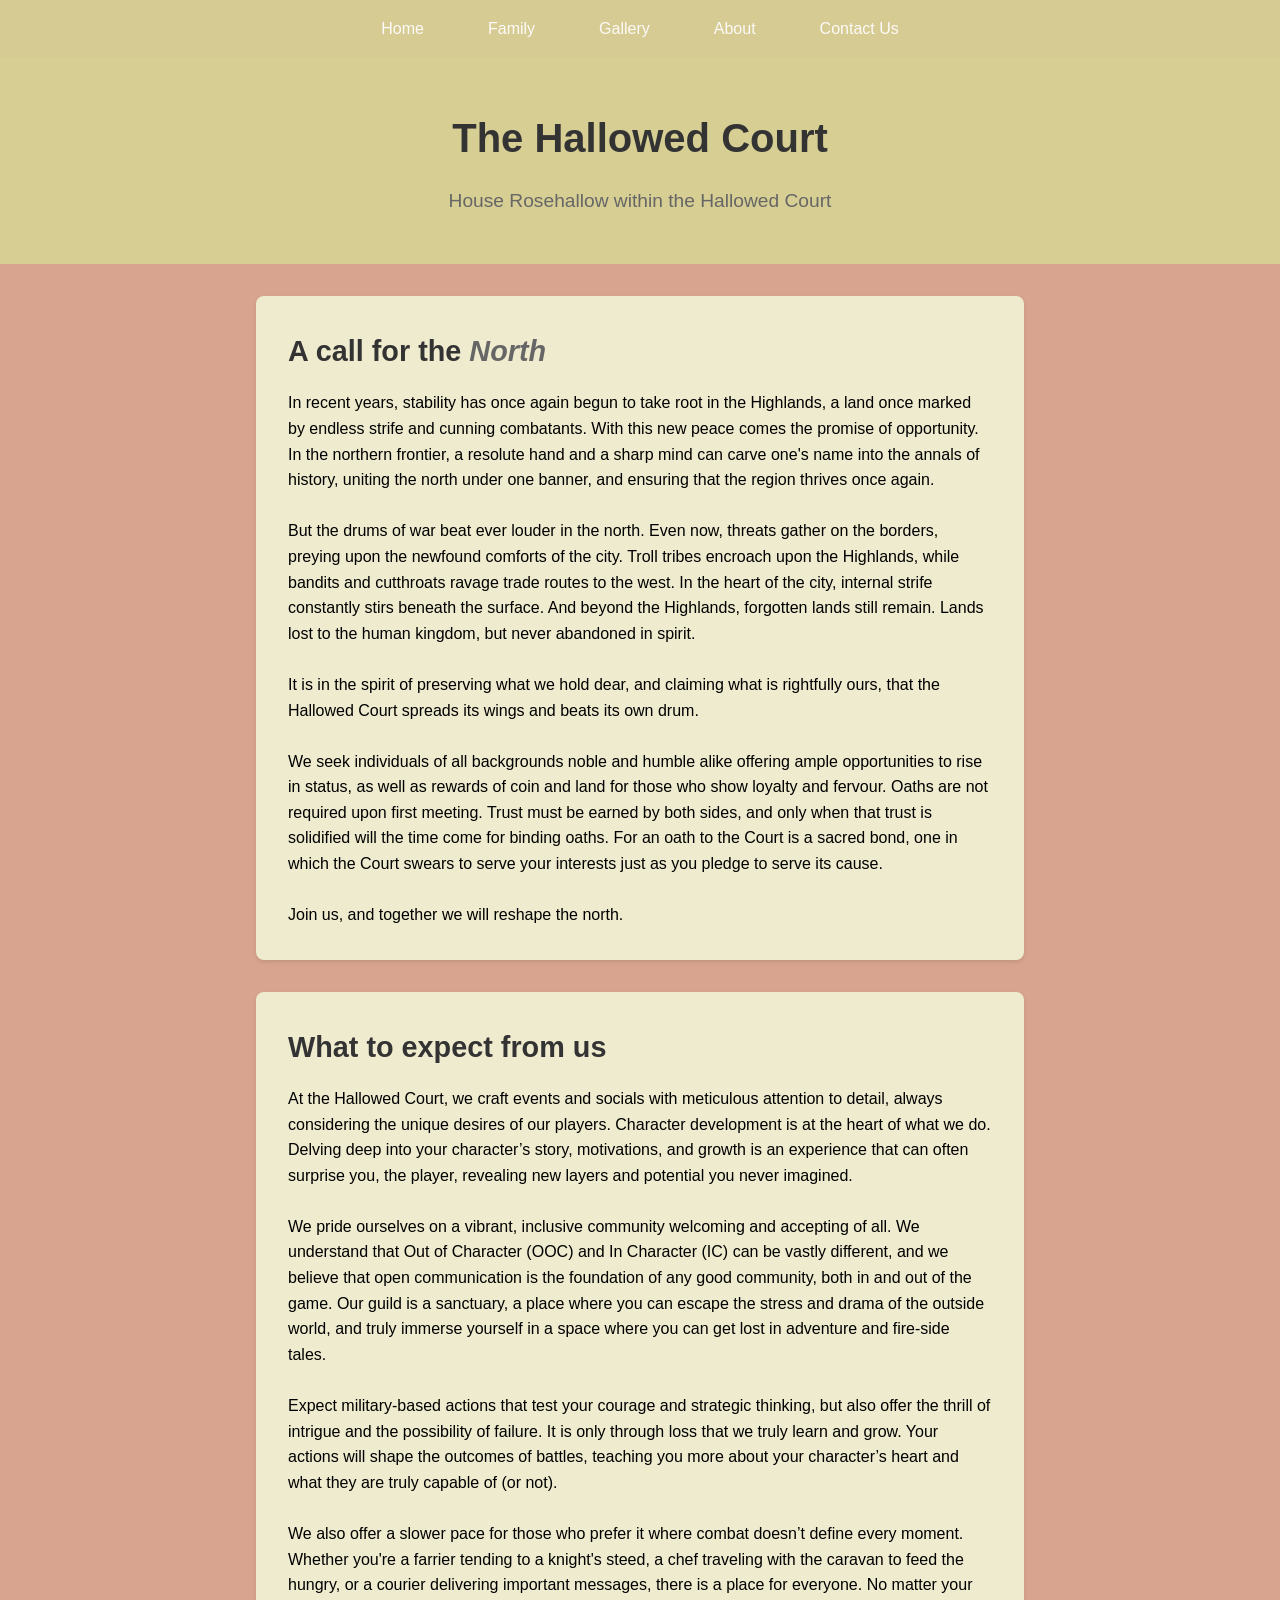
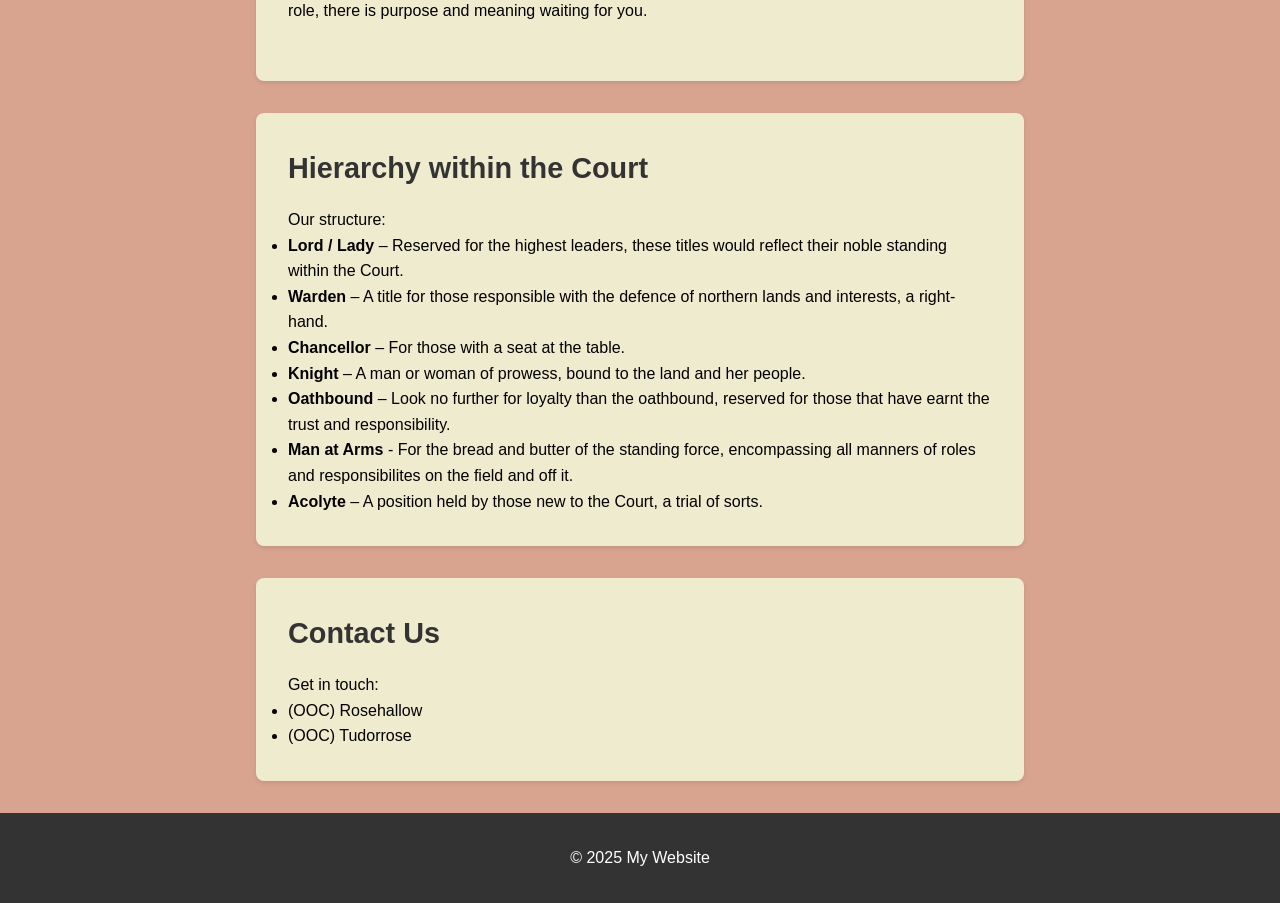
==== index.html @ 4ad6b083 "Update index.html corrected HREF" ====
<!DOCTYPE html>
<html lang="en">
<head>
    <meta charset="UTF-8">
    <meta name="viewport" content="width=device-width, initial-scale=1.0">
    <title>The Hallowed Court</title>
    <link rel="stylesheet" href="websitedefault.css">
    <style>
        /* We'll add CSS here later */
    </style>
</head>
<body>
    <!-- Navigation Section -->
    <div class="nav-container">
        <nav class="main-nav">
            <ul>
                <li><a href="websitedefault.html">Home</a></li>
                <li><a href="family.html">Family</a></li>
                <li><a href="gallery.html">Gallery</a></li>
                <li><a href="about-us.html">About</a></li>
                <li><a href="contact-us.html">Contact Us</a></li>
            </ul>
        </nav>
    </div>

    <!-- Header Section -->
    <header class="main-header">
        <h1>The Hallowed Court</h1>
        <p class="subtitle">House Rosehallow within the Hallowed Court</p>
    </header>

    <!-- Main Content Section -->
    <main class="main-content">
        <section class="about-section" id="about">
            <h2>A call for the <em>North</em></h2>
            <p>In recent years, stability has once again begun to take root in the Highlands, a land once marked by endless strife and cunning combatants. With this new peace comes the promise of opportunity. 
                In the northern frontier, a resolute hand and a sharp mind can carve one's name into the annals of history, uniting the north under one banner, and ensuring that the region thrives once again.<br><br>
                But the drums of war beat ever louder in the north. Even now, threats gather on the borders, preying upon the newfound comforts of the city. 
                Troll tribes encroach upon the Highlands, while bandits and cutthroats ravage trade routes to the west. In the heart of the city, internal strife constantly stirs beneath the surface. 
                And beyond the Highlands, forgotten lands still remain. Lands lost to the human kingdom, but never abandoned in spirit.<br><br>
                It is in the spirit of preserving what we hold dear, and claiming what is rightfully ours, that the Hallowed Court spreads its wings and beats its own drum.<br><br>
                We seek individuals of all backgrounds noble and humble alike offering ample opportunities to rise in status, as well as rewards of coin and land for those who show loyalty and fervour. 
                Oaths are not required upon first meeting. Trust must be earned by both sides, and only when that trust is solidified will the time come for binding oaths. 
                For an oath to the Court is a sacred bond, one in which the Court swears to serve your interests just as you pledge to serve its cause.<br><br>
                Join us, and together we will reshape the north.</p>
            </section>

        <section class="services-section" id="services">
            <h2>What to expect from us</h2>
            <p>
            At the Hallowed Court, we craft events and socials with meticulous attention to detail, always considering the unique desires of our players. 
            Character development is at the heart of what we do. Delving deep into your character’s story, motivations, 
            and growth is an experience that can often surprise you, the player, revealing new layers and potential you never imagined.<br><br>
            We pride ourselves on a vibrant, inclusive community welcoming and accepting of all. We understand that Out of Character (OOC) and In Character (IC) can be vastly different, 
            and we believe that open communication is the foundation of any good community, both in and out of the game. Our guild is a sanctuary, a place where you can escape the stress and drama of 
            the outside world, and truly immerse yourself in a space where you can get lost in adventure and fire-side tales.<br><br>
            Expect military-based actions that test your courage and strategic thinking, but also offer the thrill of intrigue and the possibility of failure. 
            It is only through loss that we truly learn and grow. Your actions will shape the outcomes of battles, 
            teaching you more about your character’s heart and what they are truly capable of (or not).<br><br>
            We also offer a slower pace for those who prefer it where combat doesn’t define every moment. Whether you're a farrier tending to a knight's steed, 
            a chef traveling with the caravan to feed the hungry, or a courier delivering important messages, there is a place for everyone. No matter your role, 
            there is purpose and meaning waiting for you.<br><br>
            </p>
        </section>

        <section class="structure-section" id="structure">
            <h2>Hierarchy within the Court</h2>
            <p>Our structure:</p>
            <ul>
                <li><strong>Lord / Lady</strong> – Reserved for the highest leaders, these titles would reflect their noble standing within the Court.</li>
                <li><strong>Warden</strong> – A title for those responsible with the defence of northern lands and interests, a right-hand.</li>
                <li><strong>Chancellor</strong> – For those with a seat at the table.</li>
                <li><strong>Knight</strong> – A man or woman of prowess, bound to the land and her people.</li>
                <li><strong>Oathbound</strong> – Look no further for loyalty than the oathbound, reserved for those that have earnt the trust and responsibility.</li>
                <li><strong>Man at Arms</strong> - For the bread and butter of the standing force, encompassing all manners of roles and responsibilites on the field and off it.</li>
                <li><strong>Acolyte</strong> – A position held by those new to the Court, a trial of sorts.</li>
            </ul>
        </section>

        <aside class="contact-section" id="contact">
            <h2>Contact Us</h2>
            <p>Get in touch:</p>
            <ul>
                <li>(OOC) Rosehallow</li>
                <li>(OOC) Tudorrose</li>
            </ul>
        </aside>
    </main>

    <!-- Footer Section -->
   <footer class="main-footer">
    <p>&copy; 2025 My Website</p>
   </footer>
</body>
</html>
---- websitedefault.css ----
/* Basic Reset */
* {
    margin: 0;
    padding: 0;
    box-sizing: border-box;
}

body {
    font-family: Arial, sans-serif;
    line-height: 1.6;
    background-color: #D8A48F;
}

/* Navigation Styling */
.nav-container {
    background-color: #D6CE93;
    padding: 1rem 0;
    position: sticky;
    top: 0;
    opacity: 0.95;
}

.main-nav ul {
    list-style: none;
    display: flex;
    justify-content: center;
    gap: 2rem;
}

.main-nav a {
    color: white;
    text-decoration: none;
    padding: 0.5rem 1rem;
    transition: color 0.3s ease;
}

.main-nav a:hover {
    color: #333;
    border-bottom: solid;
}

/* Header Styling */
.main-header {
    text-align: center;
    padding: 3rem 1rem;
    background-color: #D6CE93;
    margin-bottom: 2rem;
}

.main-header h1 {
    color: #333;
    font-size: 2.5rem;
    margin-bottom: 1rem;
}

.subtitle {
    color: #666;
    font-size: 1.2rem;
}

/* Main Content Styling */
.main-content {
    max-width: 800px;
    margin: 0 auto;
    padding: 0 1rem;
}

.about-section, .services-section, .structure-section, .contact-section {
    background-color: #EFEBCE;
    padding: 2rem;
    margin-bottom: 2rem;
    border-radius: 8px;
    box-shadow: 0 2px 4px rgba(0,0,0,0.1);
}

h2 {
    color: #333;
    margin-bottom: 1rem;
    font-size: 1.8rem;
}



/*Contact Form */
.contact-container {
    max-width: 600px;
    margin: 2rem auto;
    padding: 2rem;
    background-color: #f9f9f9;
    border-radius: 8px;
    box-shadow: 0 2px 4px rgba(0, 0, 0, 0.1);
}

.form-group {
    margin-bottom: 1.5rem;
}

label {
    display: block;
    margin-bottom: 0.5rem;
    font-weight: 600;
}

input[type="text"],
input[type="discord"],
select,
textarea {
    width: 100%;
    padding: 0.75rem;
    border: 1px solid #ddd;
    border-radius: 4px;
    font-size: 1rem;
}

button[type="submit"] {
    background-color: #007bff;
    color: white;
    padding: 0.75rem 1.5rem;
    border: none;
    border-radius: 4px;
    cursor: pointer;
    font-size: 1rem;
}

button[type="submit"]:hover {
    background-color: #0056b3;
}

/* Gallery Section */
.gallery-section {
display: grid;
grid-template-columns: 1fr 1fr 1fr;
}

.figure-section img {
    padding: 0px;
    position: relative;
    width: 100%;
    box-sizing: border-box;
}

figcaption {
    background-color: white;
    width: 33%;
    text-align: center;
    color: #333;
    opacity: 0.80;
    z-index: 1;
    padding: 9px 0px 11px 0px;
    text-transform: uppercase;
    font-size: 1vw;
    position: absolute;
    bottom: 6px;
}



/* Text Formatting */
.highlight {
    background-color: #ffd700;
    padding: 0.2rem 0.5rem;
    border-radius: 4px;
}

em {
    color: #666;
    font-style: italic;
}



/* Footer Styling */
.main-footer {
    text-align: center;
    padding: 2rem;
    background-color: #333;
    color: white;
    margin-top: 2rem;
}
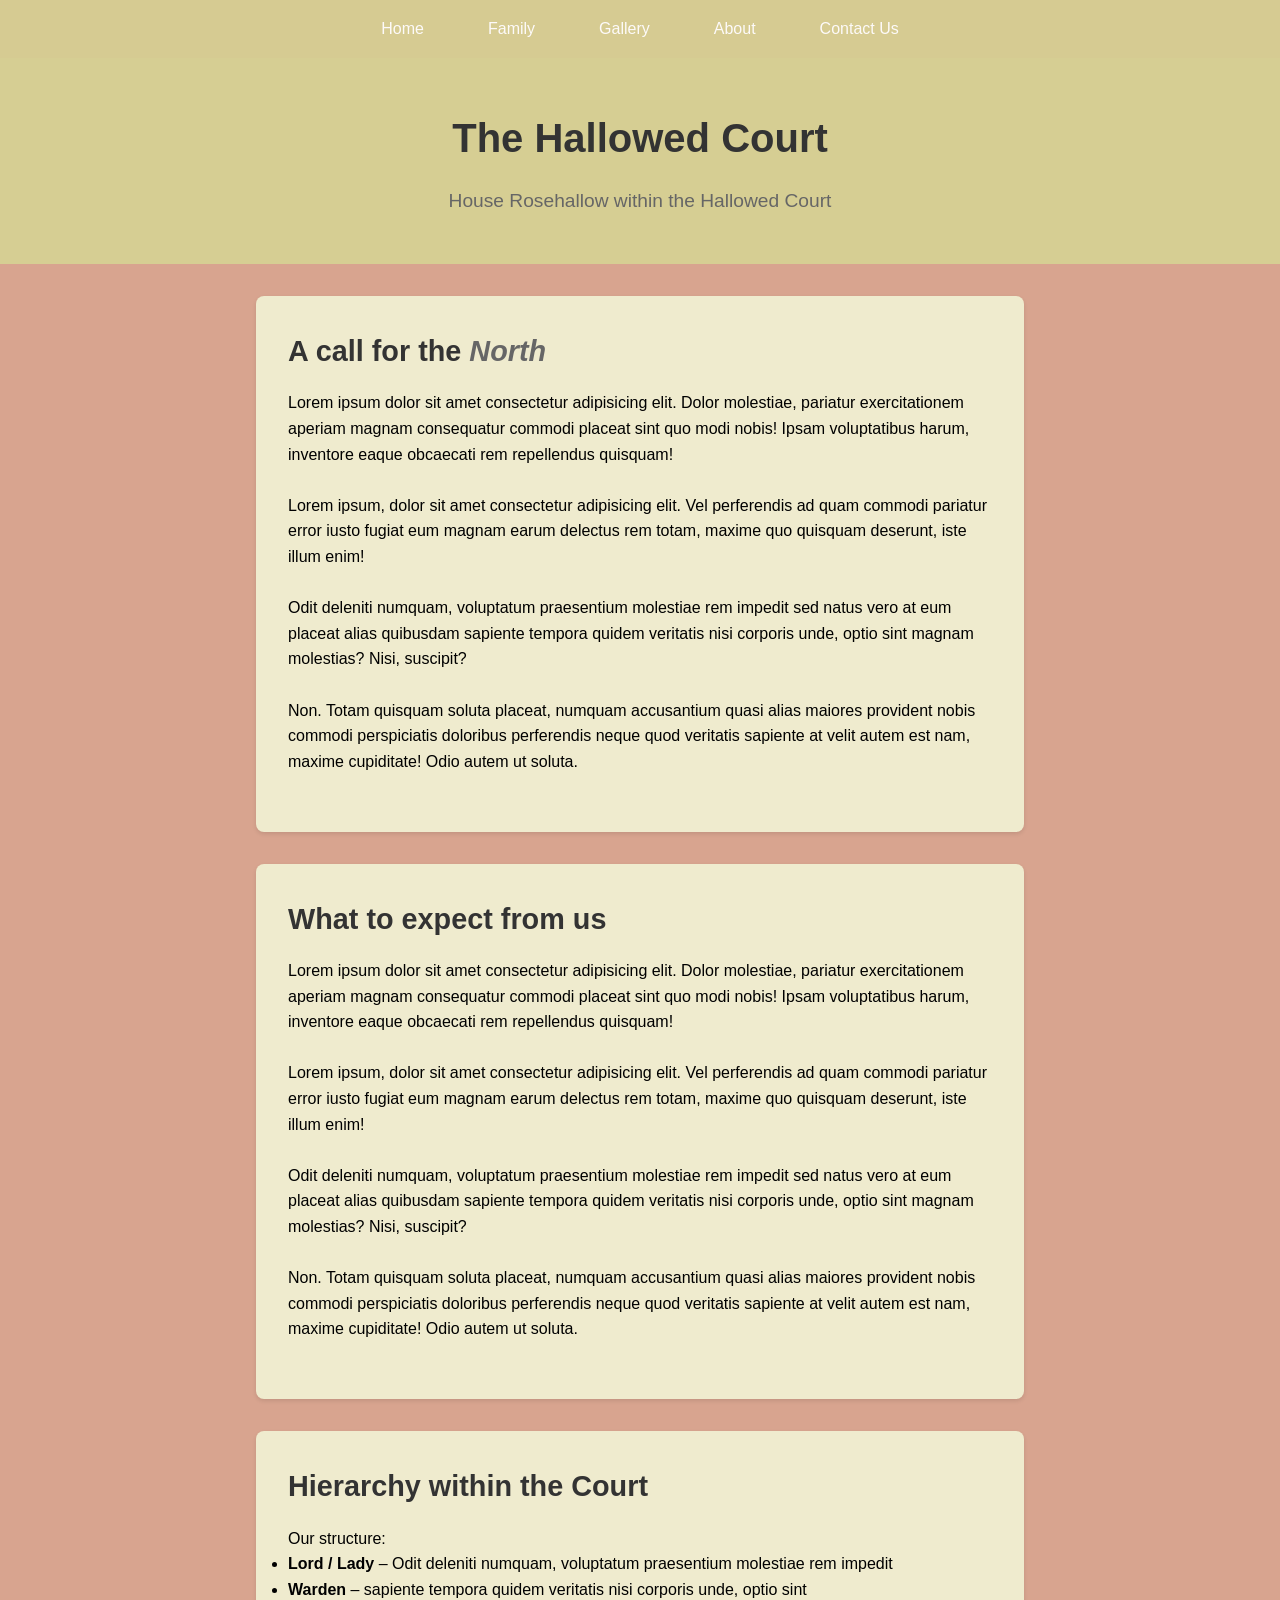
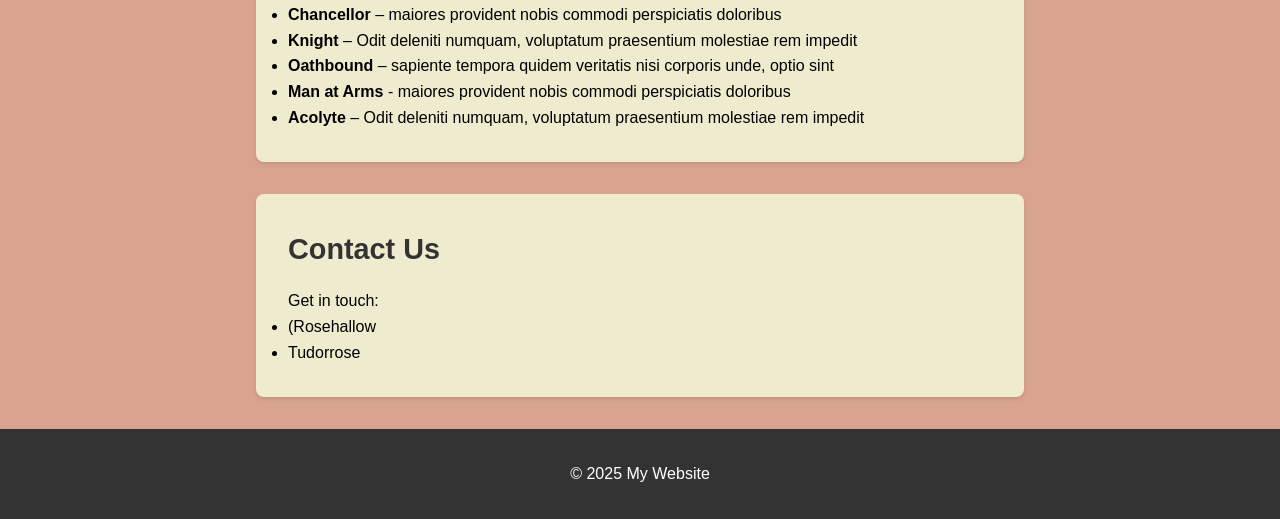
==== commit 98bffa5f: "Update index.html Updated text to Lorum" ====
--- a/index.html
+++ b/index.html
@@ -33,33 +33,49 @@
     <main class="main-content">
         <section class="about-section" id="about">
             <h2>A call for the <em>North</em></h2>
-            <p>In recent years, stability has once again begun to take root in the Highlands, a land once marked by endless strife and cunning combatants. With this new peace comes the promise of opportunity. 
-                In the northern frontier, a resolute hand and a sharp mind can carve one's name into the annals of history, uniting the north under one banner, and ensuring that the region thrives once again.<br><br>
-                But the drums of war beat ever louder in the north. Even now, threats gather on the borders, preying upon the newfound comforts of the city. 
-                Troll tribes encroach upon the Highlands, while bandits and cutthroats ravage trade routes to the west. In the heart of the city, internal strife constantly stirs beneath the surface. 
-                And beyond the Highlands, forgotten lands still remain. Lands lost to the human kingdom, but never abandoned in spirit.<br><br>
-                It is in the spirit of preserving what we hold dear, and claiming what is rightfully ours, that the Hallowed Court spreads its wings and beats its own drum.<br><br>
-                We seek individuals of all backgrounds noble and humble alike offering ample opportunities to rise in status, as well as rewards of coin and land for those who show loyalty and fervour. 
-                Oaths are not required upon first meeting. Trust must be earned by both sides, and only when that trust is solidified will the time come for binding oaths. 
-                For an oath to the Court is a sacred bond, one in which the Court swears to serve your interests just as you pledge to serve its cause.<br><br>
-                Join us, and together we will reshape the north.</p>
+            <p>
+                Lorem ipsum dolor sit amet consectetur adipisicing elit. 
+                Dolor molestiae, pariatur exercitationem 
+                aperiam magnam consequatur commodi placeat sint quo modi nobis! 
+                Ipsam voluptatibus harum, inventore eaque obcaecati rem 
+                repellendus quisquam!<br><br>
+                Lorem ipsum, dolor sit amet consectetur adipisicing elit. Vel 
+                perferendis ad quam commodi pariatur 
+                error iusto fugiat eum magnam earum delectus rem totam, maxime quo 
+                quisquam deserunt, iste illum enim!<br><br>
+                Odit deleniti numquam, voluptatum praesentium molestiae rem impedit 
+                sed natus vero at eum placeat alias quibusdam 
+                sapiente tempora quidem veritatis nisi corporis unde, optio sint 
+                magnam molestias? Nisi, suscipit?<br><br>
+                Non. Totam quisquam soluta placeat, numquam accusantium quasi alias 
+                maiores provident nobis commodi perspiciatis doloribus 
+                perferendis neque quod veritatis 
+                sapiente at velit autem est nam, 
+                maxime cupiditate! Odio autem ut soluta.<br><br>
+            </p>
             </section>
 
         <section class="services-section" id="services">
             <h2>What to expect from us</h2>
             <p>
-            At the Hallowed Court, we craft events and socials with meticulous attention to detail, always considering the unique desires of our players. 
-            Character development is at the heart of what we do. Delving deep into your character’s story, motivations, 
-            and growth is an experience that can often surprise you, the player, revealing new layers and potential you never imagined.<br><br>
-            We pride ourselves on a vibrant, inclusive community welcoming and accepting of all. We understand that Out of Character (OOC) and In Character (IC) can be vastly different, 
-            and we believe that open communication is the foundation of any good community, both in and out of the game. Our guild is a sanctuary, a place where you can escape the stress and drama of 
-            the outside world, and truly immerse yourself in a space where you can get lost in adventure and fire-side tales.<br><br>
-            Expect military-based actions that test your courage and strategic thinking, but also offer the thrill of intrigue and the possibility of failure. 
-            It is only through loss that we truly learn and grow. Your actions will shape the outcomes of battles, 
-            teaching you more about your character’s heart and what they are truly capable of (or not).<br><br>
-            We also offer a slower pace for those who prefer it where combat doesn’t define every moment. Whether you're a farrier tending to a knight's steed, 
-            a chef traveling with the caravan to feed the hungry, or a courier delivering important messages, there is a place for everyone. No matter your role, 
-            there is purpose and meaning waiting for you.<br><br>
+                Lorem ipsum dolor sit amet consectetur adipisicing elit. 
+                Dolor molestiae, pariatur exercitationem 
+                aperiam magnam consequatur commodi placeat sint quo modi nobis! 
+                Ipsam voluptatibus harum, inventore eaque obcaecati rem 
+                repellendus quisquam!<br><br>
+                Lorem ipsum, dolor sit amet consectetur adipisicing elit. Vel 
+                perferendis ad quam commodi pariatur 
+                error iusto fugiat eum magnam earum delectus rem totam, maxime quo 
+                quisquam deserunt, iste illum enim!<br><br>
+                Odit deleniti numquam, voluptatum praesentium molestiae rem impedit 
+                sed natus vero at eum placeat alias quibusdam 
+                sapiente tempora quidem veritatis nisi corporis unde, optio sint 
+                magnam molestias? Nisi, suscipit?<br><br>
+                Non. Totam quisquam soluta placeat, numquam accusantium quasi alias 
+                maiores provident nobis commodi perspiciatis doloribus 
+                perferendis neque quod veritatis 
+                sapiente at velit autem est nam, 
+                maxime cupiditate! Odio autem ut soluta.<br><br>
             </p>
         </section>
 
@@ -67,13 +83,13 @@
             <h2>Hierarchy within the Court</h2>
             <p>Our structure:</p>
             <ul>
-                <li><strong>Lord / Lady</strong> – Reserved for the highest leaders, these titles would reflect their noble standing within the Court.</li>
-                <li><strong>Warden</strong> – A title for those responsible with the defence of northern lands and interests, a right-hand.</li>
-                <li><strong>Chancellor</strong> – For those with a seat at the table.</li>
-                <li><strong>Knight</strong> – A man or woman of prowess, bound to the land and her people.</li>
-                <li><strong>Oathbound</strong> – Look no further for loyalty than the oathbound, reserved for those that have earnt the trust and responsibility.</li>
-                <li><strong>Man at Arms</strong> - For the bread and butter of the standing force, encompassing all manners of roles and responsibilites on the field and off it.</li>
-                <li><strong>Acolyte</strong> – A position held by those new to the Court, a trial of sorts.</li>
+                <li><strong>Lord / Lady</strong> – Odit deleniti numquam, voluptatum praesentium molestiae rem impedit</li>
+                <li><strong>Warden</strong> – sapiente tempora quidem veritatis nisi corporis unde, optio sint</li>
+                <li><strong>Chancellor</strong> – maiores provident nobis commodi perspiciatis doloribus</li>
+                <li><strong>Knight</strong> – Odit deleniti numquam, voluptatum praesentium molestiae rem impedit</li>
+                <li><strong>Oathbound</strong> – sapiente tempora quidem veritatis nisi corporis unde, optio sint</li>
+                <li><strong>Man at Arms</strong> - maiores provident nobis commodi perspiciatis doloribus</li>
+                <li><strong>Acolyte</strong> – Odit deleniti numquam, voluptatum praesentium molestiae rem impedit</li>
             </ul>
         </section>
 
@@ -81,8 +97,8 @@
             <h2>Contact Us</h2>
             <p>Get in touch:</p>
             <ul>
-                <li>(OOC) Rosehallow</li>
-                <li>(OOC) Tudorrose</li>
+                <li>(Rosehallow</li>
+                <li>Tudorrose</li>
             </ul>
         </aside>
     </main>
@@ -94,3 +110,4 @@
 </body>
 </html>
 
+
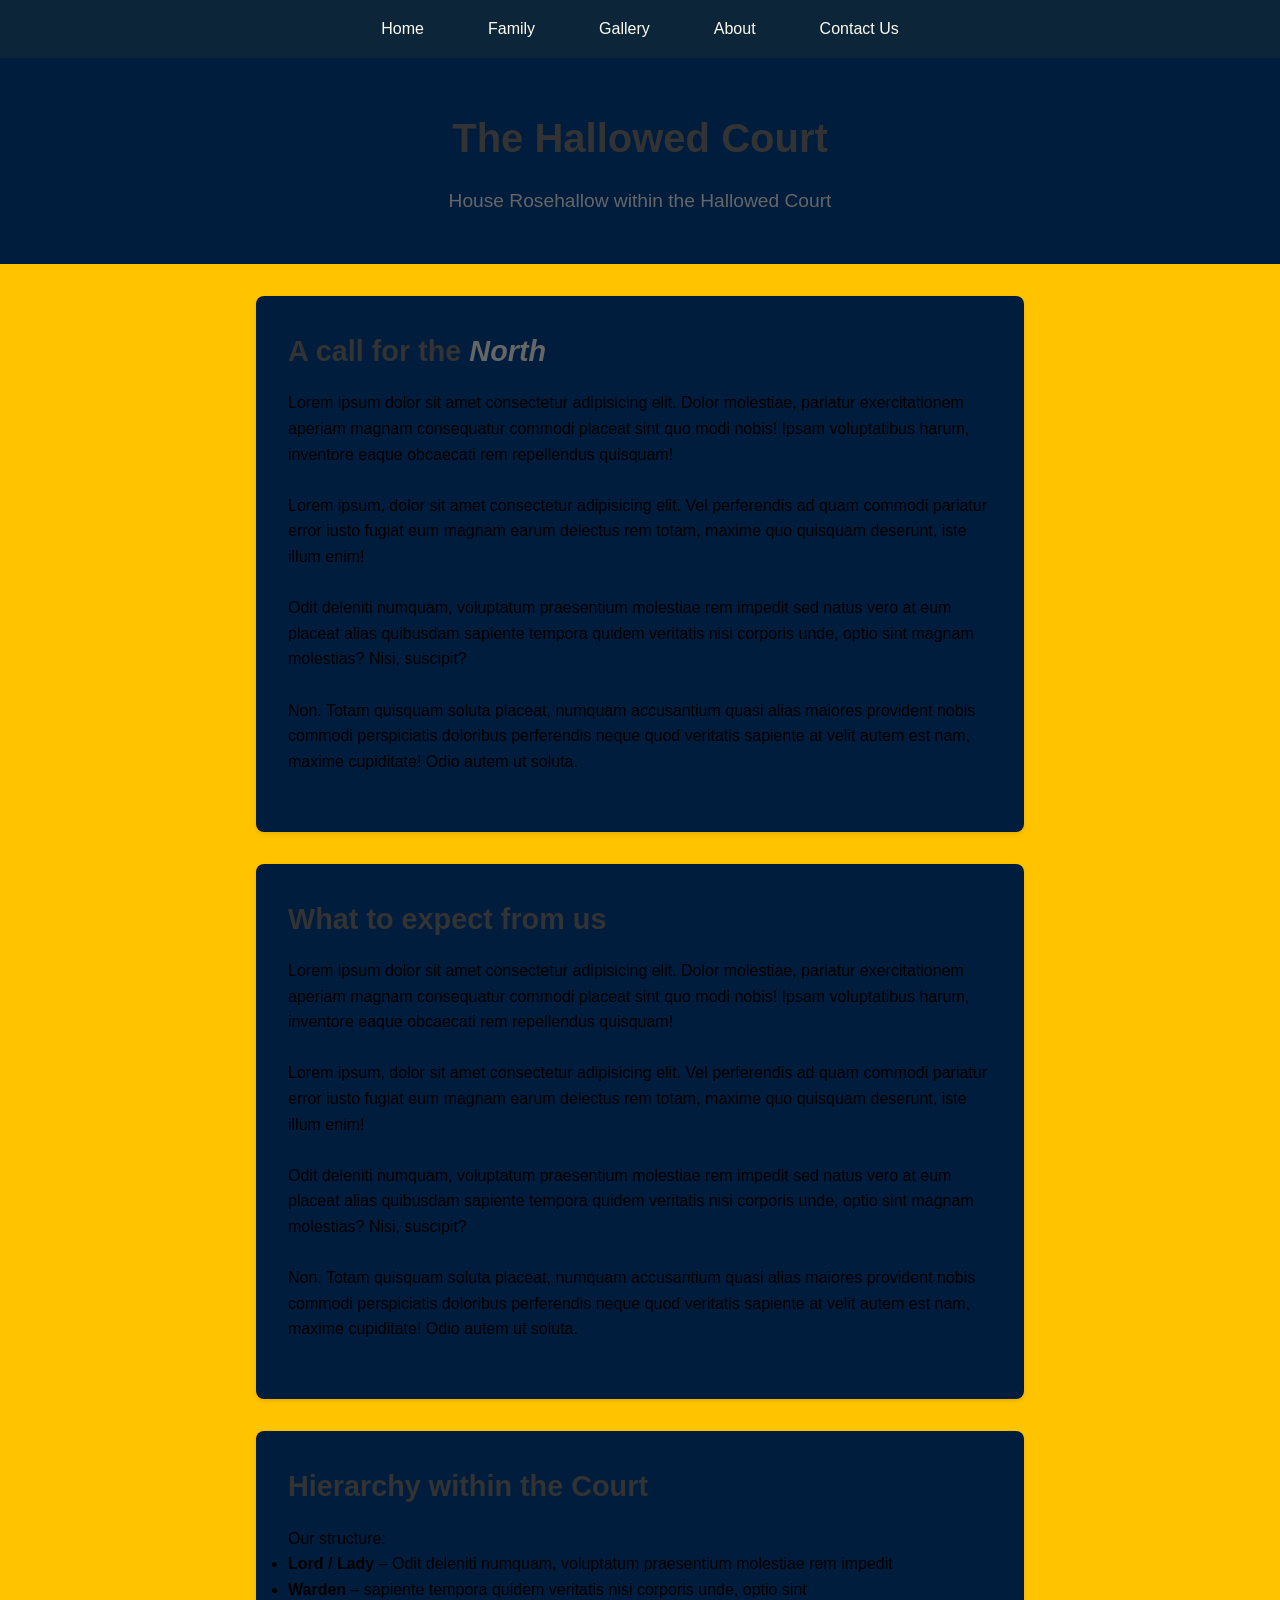
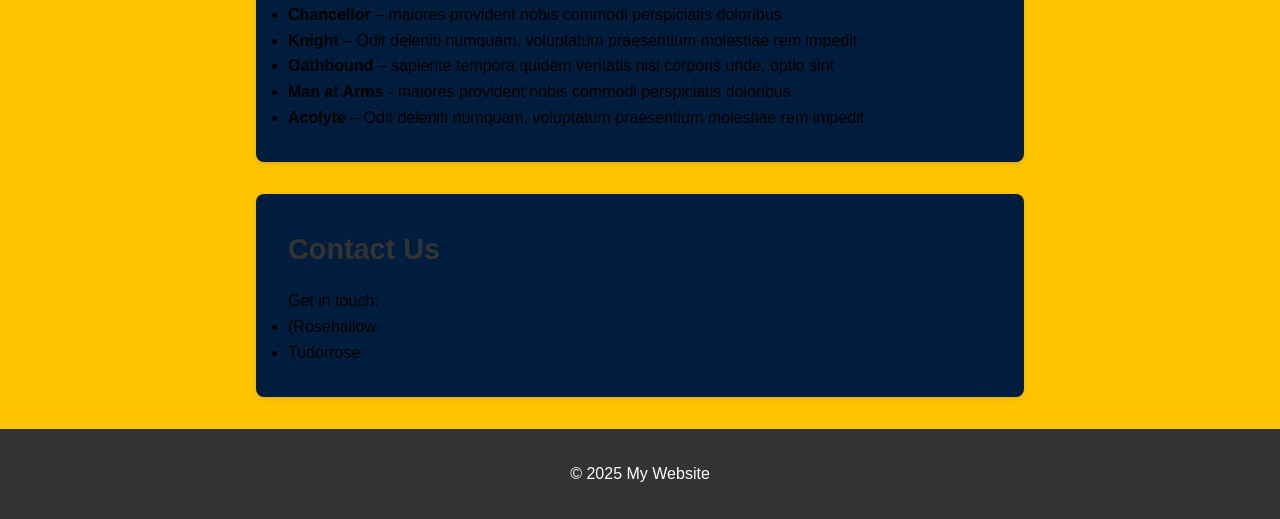
==== commit d62da35f: "Update index.html" ====
--- a/index.html
+++ b/index.html
@@ -105,9 +105,10 @@
 
     <!-- Footer Section -->
    <footer class="main-footer">
-    <p>&copy; 2025 My Website</p>
+    <p class="footer-paragraph">&copy; 2025 My Website</p>
    </footer>
 </body>
 </html>
 
 
+
--- a/websitedefault.css
+++ b/websitedefault.css
@@ -8,12 +8,12 @@
 body {
     font-family: Arial, sans-serif;
     line-height: 1.6;
-    background-color: #D8A48F;
+    background-color: #ffc300;
 }
 
 /* Navigation Styling */
 .nav-container {
-    background-color: #D6CE93;
+    background-color: #001d3d;
     padding: 1rem 0;
     position: sticky;
     top: 0;
@@ -35,7 +35,7 @@
 }
 
 .main-nav a:hover {
-    color: #333;
+    color: #ffc300;
     border-bottom: solid;
 }
 
@@ -43,7 +43,7 @@
 .main-header {
     text-align: center;
     padding: 3rem 1rem;
-    background-color: #D6CE93;
+    background-color: #001d3d;
     margin-bottom: 2rem;
 }
 
@@ -66,7 +66,7 @@
 }
 
 .about-section, .services-section, .structure-section, .contact-section {
-    background-color: #EFEBCE;
+    background-color: #001d3d;
     padding: 2rem;
     margin-bottom: 2rem;
     border-radius: 8px;
@@ -86,7 +86,7 @@
     max-width: 600px;
     margin: 2rem auto;
     padding: 2rem;
-    background-color: #f9f9f9;
+    background-color: #001d3d;
     border-radius: 8px;
     box-shadow: 0 2px 4px rgba(0, 0, 0, 0.1);
 }
@@ -113,7 +113,7 @@
 }
 
 button[type="submit"] {
-    background-color: #007bff;
+    background-color: #001d3d;
     color: white;
     padding: 0.75rem 1.5rem;
     border: none;
@@ -176,4 +176,6 @@
     background-color: #333;
     color: white;
     margin-top: 2rem;
-}+
+}
+
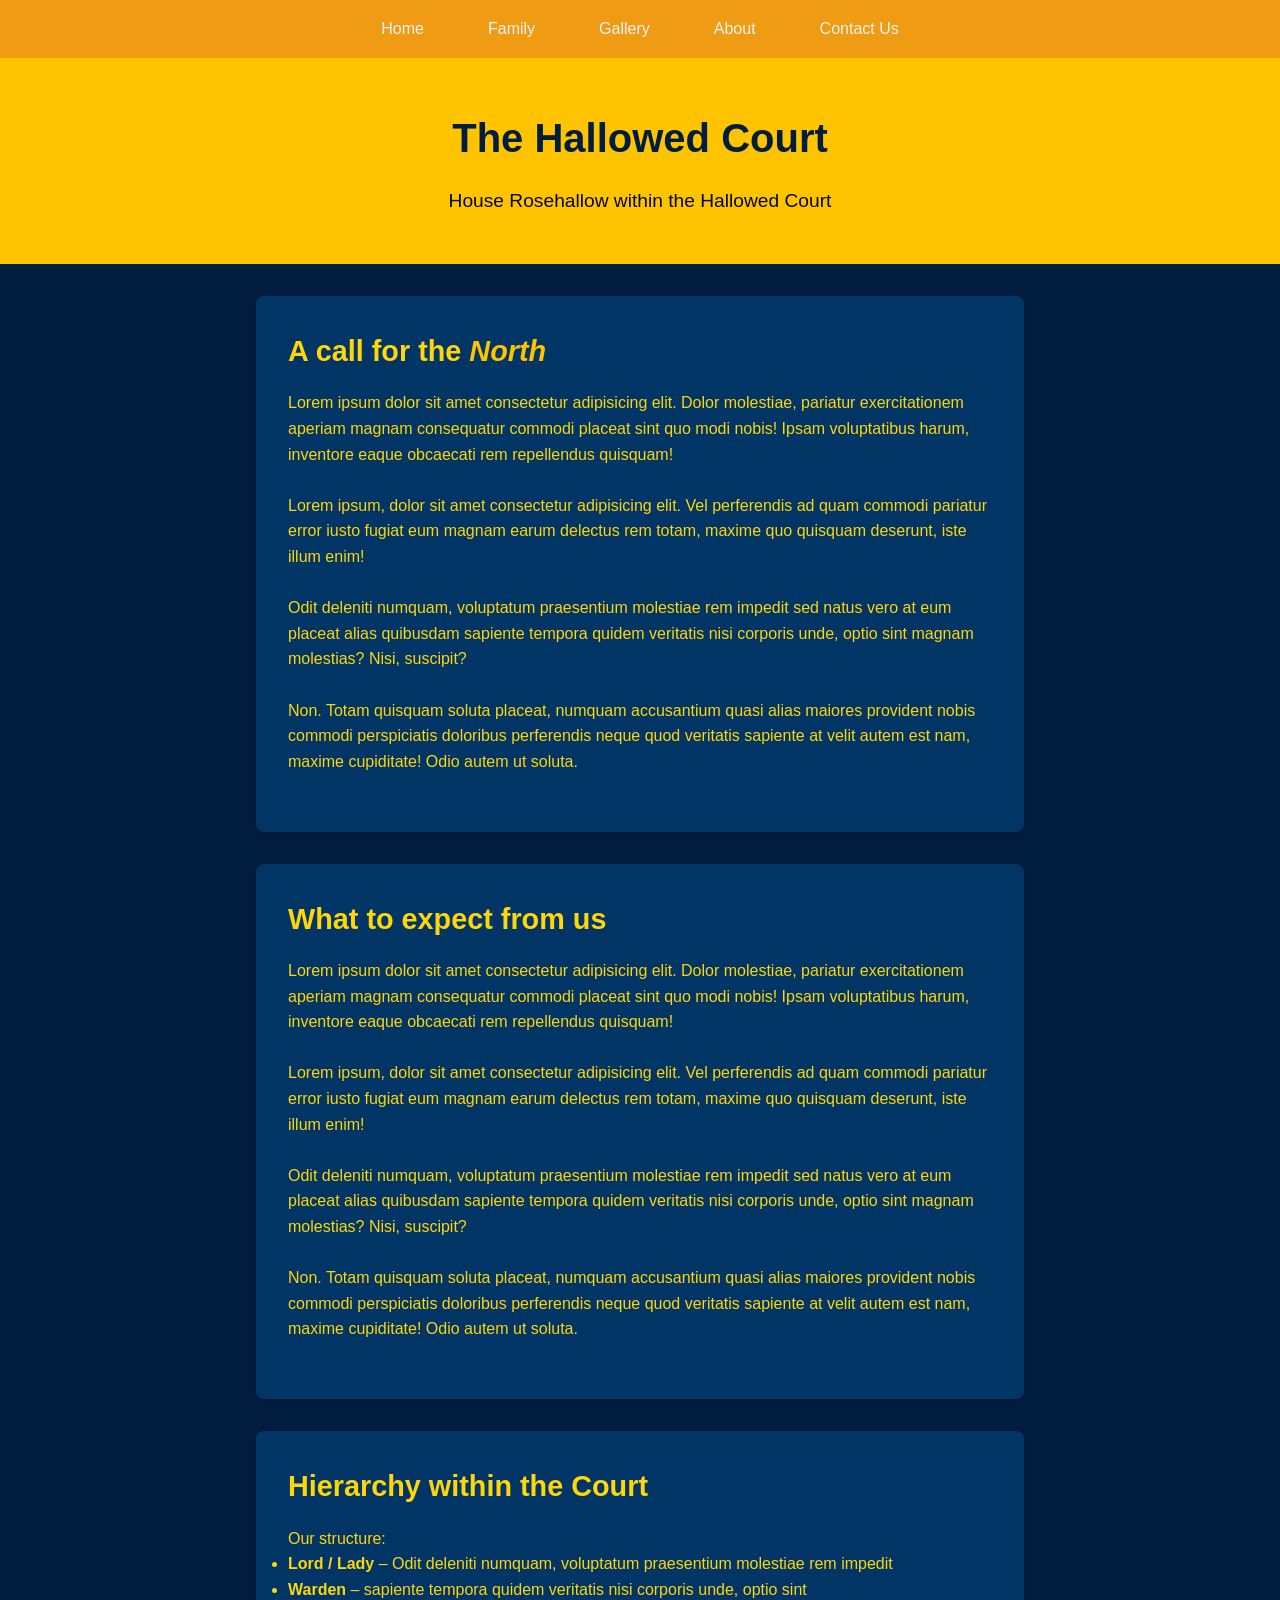
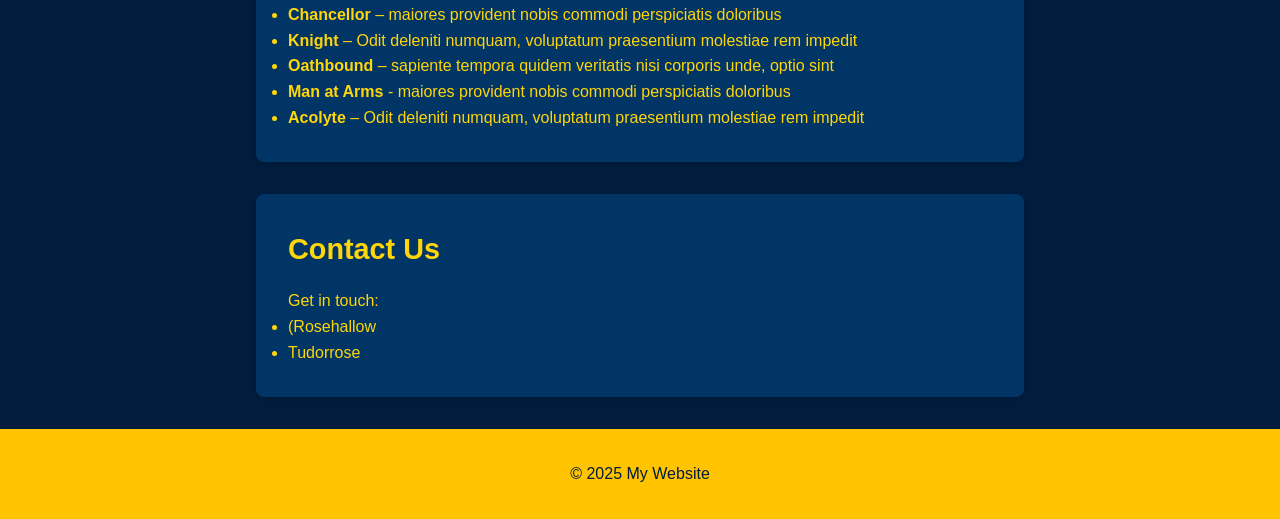
==== commit 8f624c40: "Update index.html" ====
--- a/index.html
+++ b/index.html
@@ -4,7 +4,7 @@
     <meta charset="UTF-8">
     <meta name="viewport" content="width=device-width, initial-scale=1.0">
     <title>The Hallowed Court</title>
-    <link rel="stylesheet" href="websitedefault.css">
+    <link rel="stylesheet" type="text/css" href="websitedefault.css">
     <style>
         /* We'll add CSS here later */
     </style>
@@ -112,3 +112,4 @@
 
 
 
+
--- a/websitedefault.css
+++ b/websitedefault.css
@@ -8,12 +8,12 @@
 body {
     font-family: Arial, sans-serif;
     line-height: 1.6;
-    background-color: #ffc300;
+    background-color: #001d3d;
 }
 
 /* Navigation Styling */
 .nav-container {
-    background-color: #001d3d;
+    background-color: #fca311;
     padding: 1rem 0;
     position: sticky;
     top: 0;
@@ -35,7 +35,7 @@
 }
 
 .main-nav a:hover {
-    color: #ffc300;
+    color: #333;
     border-bottom: solid;
 }
 
@@ -43,18 +43,18 @@
 .main-header {
     text-align: center;
     padding: 3rem 1rem;
-    background-color: #001d3d;
+    background-color: #ffc300;
     margin-bottom: 2rem;
 }
 
 .main-header h1 {
-    color: #333;
+    color: #001d3d;
     font-size: 2.5rem;
     margin-bottom: 1rem;
 }
 
 .subtitle {
-    color: #666;
+    color: #000814;
     font-size: 1.2rem;
 }
 
@@ -66,7 +66,7 @@
 }
 
 .about-section, .services-section, .structure-section, .contact-section {
-    background-color: #001d3d;
+    background-color: #003566;
     padding: 2rem;
     margin-bottom: 2rem;
     border-radius: 8px;
@@ -74,11 +74,18 @@
 }
 
 h2 {
-    color: #333;
+    color: #ffd60a;
     margin-bottom: 1rem;
     font-size: 1.8rem;
 }
 
+p {
+    color: #ffd60a
+}
+
+li {
+    color: #ffd60a;
+}
 
 
 /*Contact Form */
@@ -86,7 +93,7 @@
     max-width: 600px;
     margin: 2rem auto;
     padding: 2rem;
-    background-color: #001d3d;
+    background-color: #f9f9f9;
     border-radius: 8px;
     box-shadow: 0 2px 4px rgba(0, 0, 0, 0.1);
 }
@@ -113,7 +120,7 @@
 }
 
 button[type="submit"] {
-    background-color: #001d3d;
+    background-color: #007bff;
     color: white;
     padding: 0.75rem 1.5rem;
     border: none;
@@ -163,7 +170,7 @@
 }
 
 em {
-    color: #666;
+    color: #ffc300;
     font-style: italic;
 }
 
@@ -173,9 +180,11 @@
 .main-footer {
     text-align: center;
     padding: 2rem;
-    background-color: #333;
+    background-color: #ffc300;
     color: white;
     margin-top: 2rem;
-
 }
 
+.footer-paragraph {
+    color:#001d3d;
+}
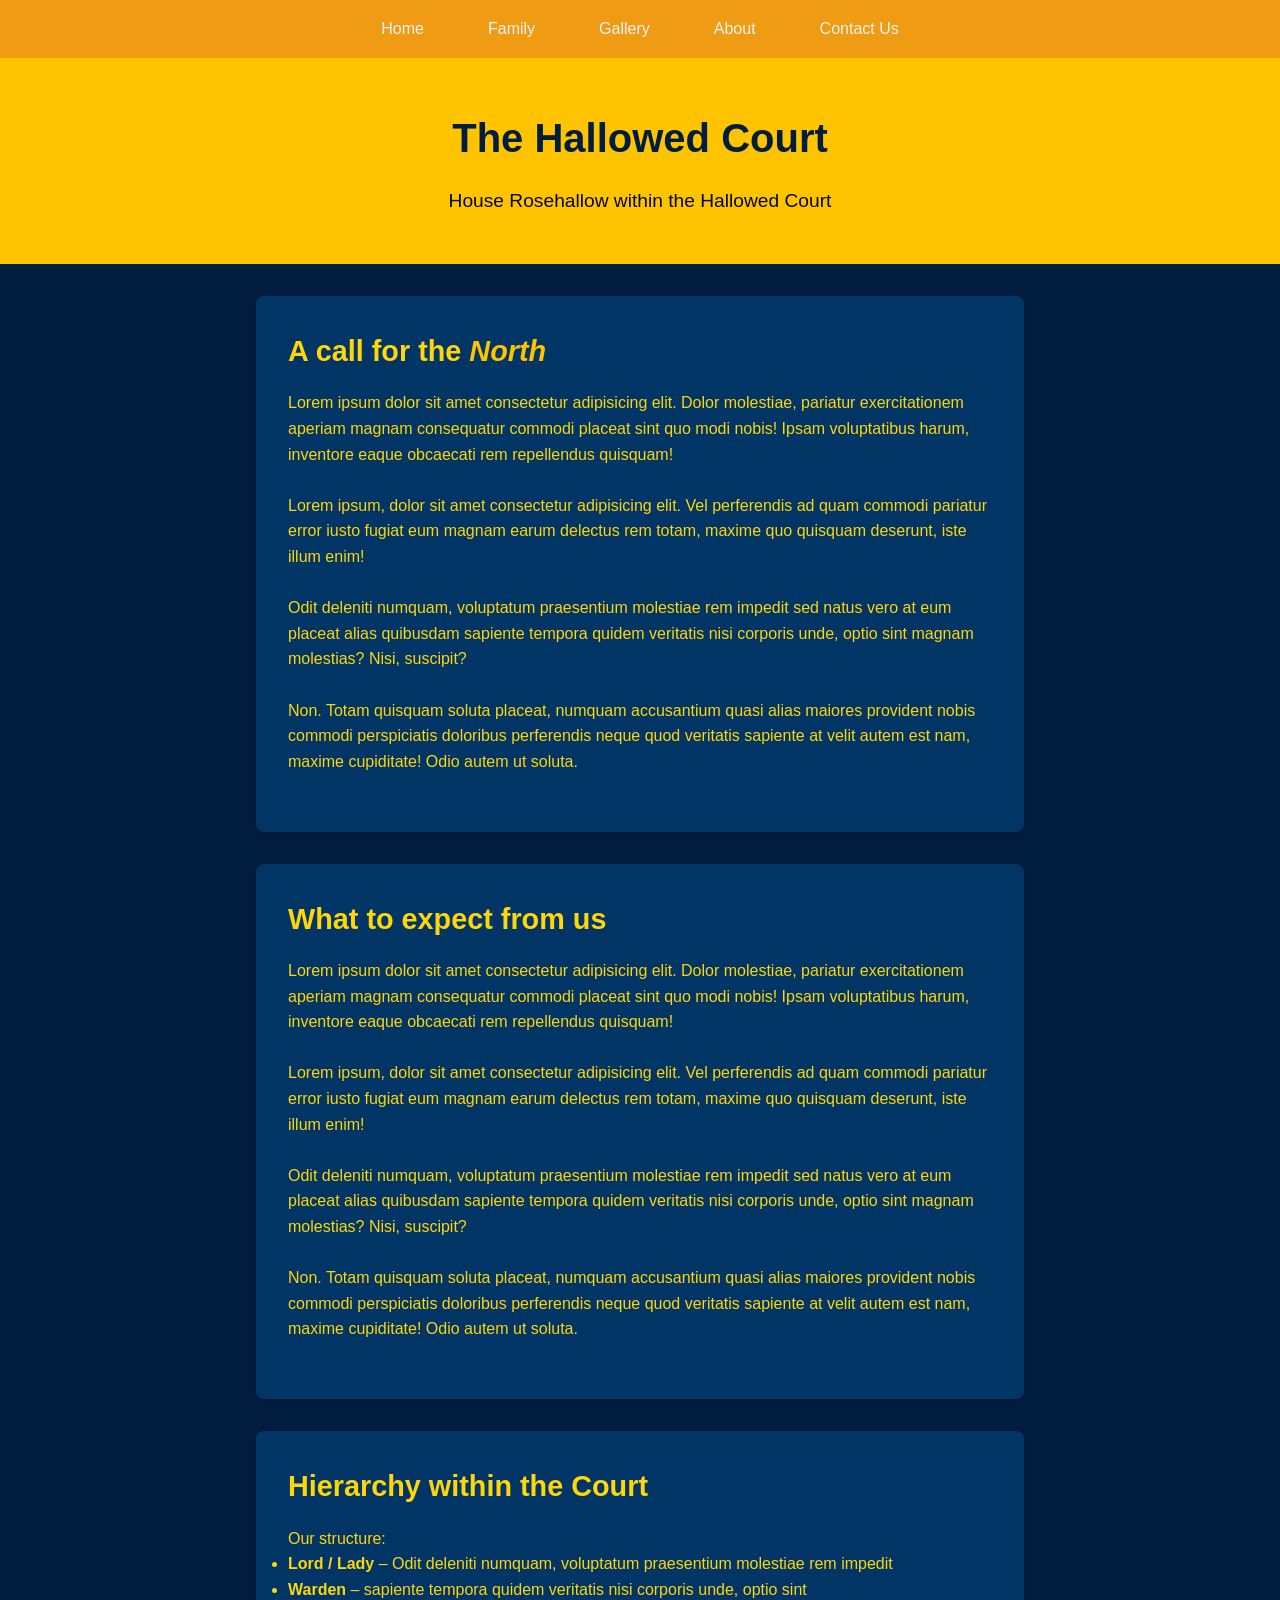
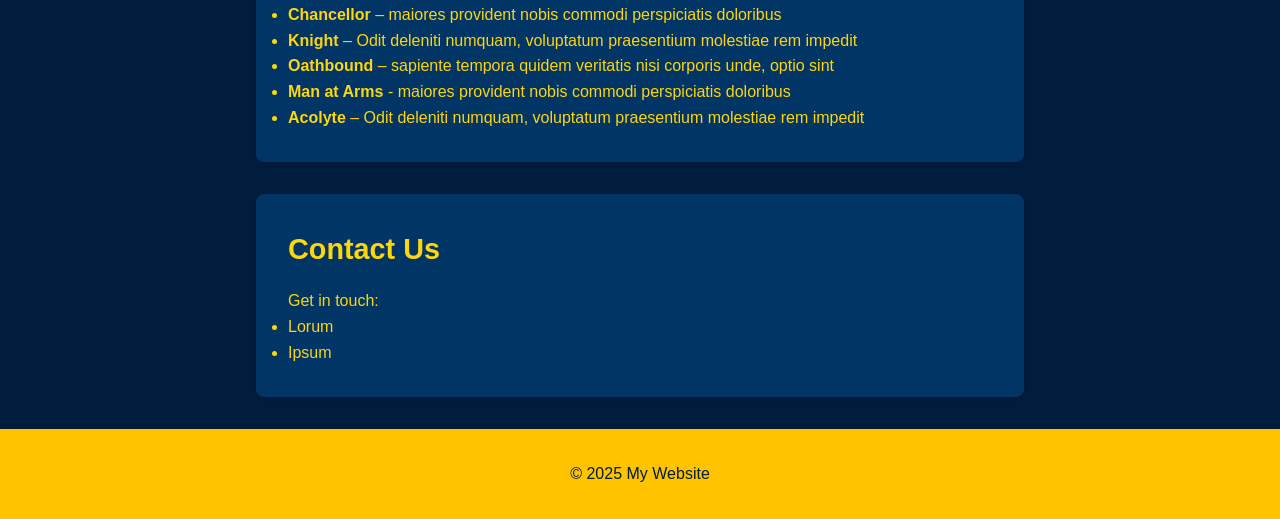
==== commit fe56daf3: "Update index.html" ====
--- a/index.html
+++ b/index.html
@@ -97,8 +97,8 @@
             <h2>Contact Us</h2>
             <p>Get in touch:</p>
             <ul>
-                <li>(Rosehallow</li>
-                <li>Tudorrose</li>
+                <li>Lorum</li>
+                <li>Ipsum</li>
             </ul>
         </aside>
     </main>
@@ -113,3 +113,4 @@
 
 
 
+
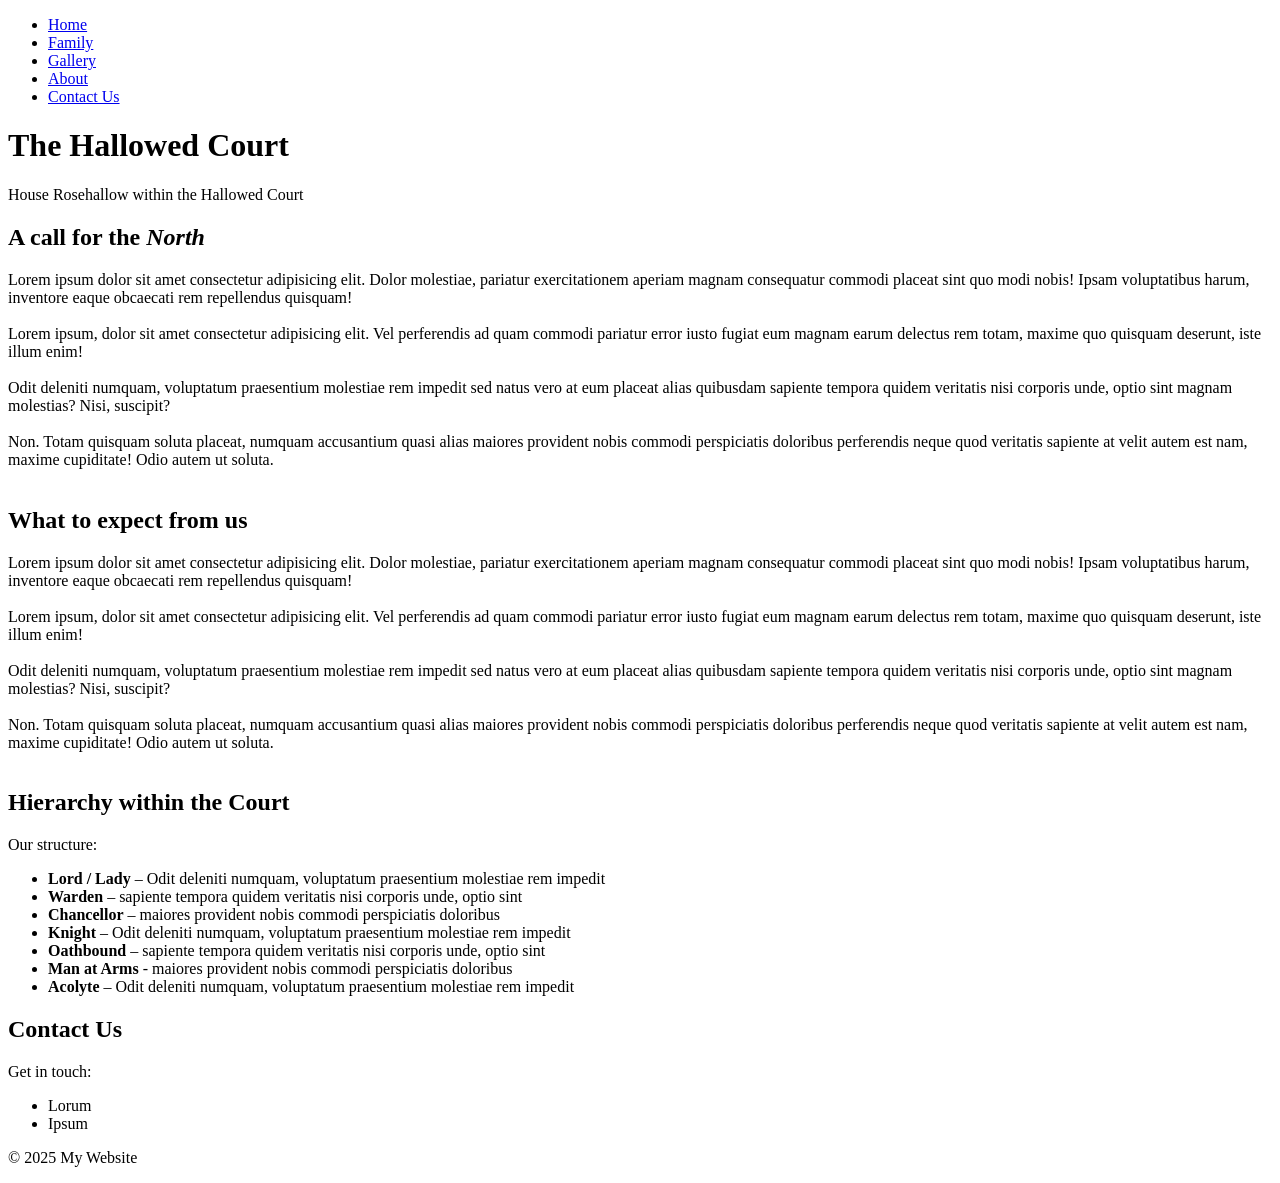
==== commit 4e80c46a: "Change stylesheet reference in index.html Updated stylesheet reference from 'websitedefault.css' to " ====
--- a/index.html
+++ b/index.html
@@ -4,7 +4,7 @@
     <meta charset="UTF-8">
     <meta name="viewport" content="width=device-width, initial-scale=1.0">
     <title>The Hallowed Court</title>
-    <link rel="stylesheet" type="text/css" href="websitedefault.css">
+    <link rel="stylesheet" type="text/css" href="index.css">
     <style>
         /* We'll add CSS here later */
     </style>
@@ -14,7 +14,7 @@
     <div class="nav-container">
         <nav class="main-nav">
             <ul>
-                <li><a href="websitedefault.html">Home</a></li>
+                <li><a href="index.html">Home</a></li>
                 <li><a href="family.html">Family</a></li>
                 <li><a href="gallery.html">Gallery</a></li>
                 <li><a href="about-us.html">About</a></li>
@@ -114,3 +114,4 @@
 
 
 
+
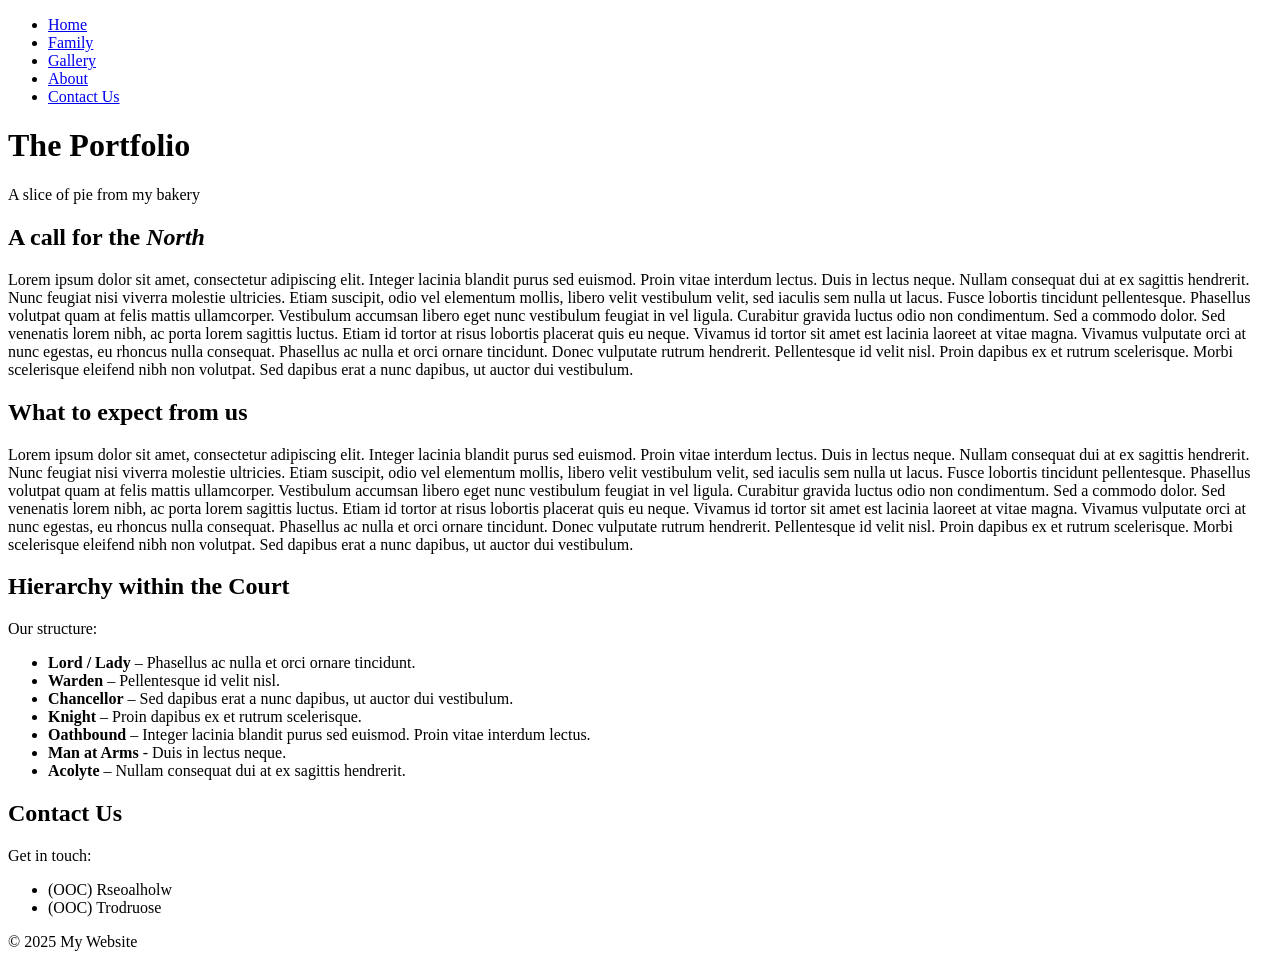
==== commit 1ed5fad3: "index.html file implemented" ====
--- a/index.html
+++ b/index.html
@@ -1,117 +1,86 @@
-<!DOCTYPE html>
-<html lang="en">
-<head>
-    <meta charset="UTF-8">
-    <meta name="viewport" content="width=device-width, initial-scale=1.0">
-    <title>The Hallowed Court</title>
-    <link rel="stylesheet" type="text/css" href="index.css">
-    <style>
-        /* We'll add CSS here later */
-    </style>
-</head>
-<body>
-    <!-- Navigation Section -->
-    <div class="nav-container">
-        <nav class="main-nav">
-            <ul>
-                <li><a href="index.html">Home</a></li>
-                <li><a href="family.html">Family</a></li>
-                <li><a href="gallery.html">Gallery</a></li>
-                <li><a href="about-us.html">About</a></li>
-                <li><a href="contact-us.html">Contact Us</a></li>
-            </ul>
-        </nav>
-    </div>
-
-    <!-- Header Section -->
-    <header class="main-header">
-        <h1>The Hallowed Court</h1>
-        <p class="subtitle">House Rosehallow within the Hallowed Court</p>
-    </header>
-
-    <!-- Main Content Section -->
-    <main class="main-content">
-        <section class="about-section" id="about">
-            <h2>A call for the <em>North</em></h2>
-            <p>
-                Lorem ipsum dolor sit amet consectetur adipisicing elit. 
-                Dolor molestiae, pariatur exercitationem 
-                aperiam magnam consequatur commodi placeat sint quo modi nobis! 
-                Ipsam voluptatibus harum, inventore eaque obcaecati rem 
-                repellendus quisquam!<br><br>
-                Lorem ipsum, dolor sit amet consectetur adipisicing elit. Vel 
-                perferendis ad quam commodi pariatur 
-                error iusto fugiat eum magnam earum delectus rem totam, maxime quo 
-                quisquam deserunt, iste illum enim!<br><br>
-                Odit deleniti numquam, voluptatum praesentium molestiae rem impedit 
-                sed natus vero at eum placeat alias quibusdam 
-                sapiente tempora quidem veritatis nisi corporis unde, optio sint 
-                magnam molestias? Nisi, suscipit?<br><br>
-                Non. Totam quisquam soluta placeat, numquam accusantium quasi alias 
-                maiores provident nobis commodi perspiciatis doloribus 
-                perferendis neque quod veritatis 
-                sapiente at velit autem est nam, 
-                maxime cupiditate! Odio autem ut soluta.<br><br>
-            </p>
-            </section>
-
-        <section class="services-section" id="services">
-            <h2>What to expect from us</h2>
-            <p>
-                Lorem ipsum dolor sit amet consectetur adipisicing elit. 
-                Dolor molestiae, pariatur exercitationem 
-                aperiam magnam consequatur commodi placeat sint quo modi nobis! 
-                Ipsam voluptatibus harum, inventore eaque obcaecati rem 
-                repellendus quisquam!<br><br>
-                Lorem ipsum, dolor sit amet consectetur adipisicing elit. Vel 
-                perferendis ad quam commodi pariatur 
-                error iusto fugiat eum magnam earum delectus rem totam, maxime quo 
-                quisquam deserunt, iste illum enim!<br><br>
-                Odit deleniti numquam, voluptatum praesentium molestiae rem impedit 
-                sed natus vero at eum placeat alias quibusdam 
-                sapiente tempora quidem veritatis nisi corporis unde, optio sint 
-                magnam molestias? Nisi, suscipit?<br><br>
-                Non. Totam quisquam soluta placeat, numquam accusantium quasi alias 
-                maiores provident nobis commodi perspiciatis doloribus 
-                perferendis neque quod veritatis 
-                sapiente at velit autem est nam, 
-                maxime cupiditate! Odio autem ut soluta.<br><br>
-            </p>
-        </section>
-
-        <section class="structure-section" id="structure">
-            <h2>Hierarchy within the Court</h2>
-            <p>Our structure:</p>
-            <ul>
-                <li><strong>Lord / Lady</strong> – Odit deleniti numquam, voluptatum praesentium molestiae rem impedit</li>
-                <li><strong>Warden</strong> – sapiente tempora quidem veritatis nisi corporis unde, optio sint</li>
-                <li><strong>Chancellor</strong> – maiores provident nobis commodi perspiciatis doloribus</li>
-                <li><strong>Knight</strong> – Odit deleniti numquam, voluptatum praesentium molestiae rem impedit</li>
-                <li><strong>Oathbound</strong> – sapiente tempora quidem veritatis nisi corporis unde, optio sint</li>
-                <li><strong>Man at Arms</strong> - maiores provident nobis commodi perspiciatis doloribus</li>
-                <li><strong>Acolyte</strong> – Odit deleniti numquam, voluptatum praesentium molestiae rem impedit</li>
-            </ul>
-        </section>
-
-        <aside class="contact-section" id="contact">
-            <h2>Contact Us</h2>
-            <p>Get in touch:</p>
-            <ul>
-                <li>Lorum</li>
-                <li>Ipsum</li>
-            </ul>
-        </aside>
-    </main>
-
-    <!-- Footer Section -->
-   <footer class="main-footer">
-    <p class="footer-paragraph">&copy; 2025 My Website</p>
-   </footer>
-</body>
-</html>
-
-
-
-
-
-
+<!DOCTYPE html>
+<html lang="en">
+<head>
+    <meta charset="UTF-8">
+    <meta name="viewport" content="width=device-width, initial-scale=1.0">
+    <title>The Portfolio</title>
+    <link rel="stylesheet" href="index.css">
+</head>
+<body>
+    <!-- Navigation Section -->
+    <div class="nav-container">
+        <nav class="main-nav">
+            <ul>
+                <li><a href="index.html">Home</a></li>
+                <li><a href="family.html">Family</a></li>
+                <li><a href="gallery.html">Gallery</a></li>
+                <li><a href="about-us.html">About</a></li>
+                <li><a href="contact-us.html">Contact Us</a></li>
+            </ul>
+        </nav>
+    </div>
+
+    <!-- Header Section -->
+    <header class="main-header">
+        <h1>The Portfolio</h1>
+        <p class="subtitle">A slice of pie from my bakery</p>
+    </header>
+
+    <!-- Main Content Section -->
+    <main class="main-content">
+        <section class="about-section" id="about">
+            <h2>A call for the <em>North</em></h2>
+            <p>
+              Lorem ipsum dolor sit amet, consectetur adipiscing elit. Integer lacinia blandit purus sed euismod. Proin vitae interdum lectus. Duis in lectus neque.
+              Nullam consequat dui at ex sagittis hendrerit. Nunc feugiat nisi viverra molestie ultricies. Etiam suscipit, odio vel elementum mollis, libero velit vestibulum velit,
+              sed iaculis sem nulla ut lacus. Fusce lobortis tincidunt pellentesque. Phasellus volutpat quam at felis mattis ullamcorper. Vestibulum accumsan libero eget nunc 
+              vestibulum feugiat in vel ligula. Curabitur gravida luctus odio non condimentum. Sed a commodo dolor. Sed venenatis lorem nibh, ac porta lorem sagittis luctus. 
+              Etiam id tortor at risus lobortis placerat quis eu neque. Vivamus id tortor sit amet est lacinia laoreet at vitae magna. Vivamus vulputate orci at nunc egestas, 
+              eu rhoncus nulla consequat. Phasellus ac nulla et orci ornare tincidunt. Donec vulputate rutrum hendrerit. Pellentesque id velit nisl. Proin dapibus ex et rutrum scelerisque. 
+              Morbi scelerisque eleifend nibh non volutpat. Sed dapibus erat a nunc dapibus, ut auctor dui vestibulum.
+            </p>
+            </section>
+
+        <section class="services-section" id="services">
+            <h2>What to expect from us</h2>
+            <p>
+              Lorem ipsum dolor sit amet, consectetur adipiscing elit. Integer lacinia blandit purus sed euismod. Proin vitae interdum lectus. Duis in lectus neque.
+              Nullam consequat dui at ex sagittis hendrerit. Nunc feugiat nisi viverra molestie ultricies. Etiam suscipit, odio vel elementum mollis, libero velit vestibulum velit,
+              sed iaculis sem nulla ut lacus. Fusce lobortis tincidunt pellentesque. Phasellus volutpat quam at felis mattis ullamcorper. Vestibulum accumsan libero eget nunc 
+              vestibulum feugiat in vel ligula. Curabitur gravida luctus odio non condimentum. Sed a commodo dolor. Sed venenatis lorem nibh, ac porta lorem sagittis luctus. 
+              Etiam id tortor at risus lobortis placerat quis eu neque. Vivamus id tortor sit amet est lacinia laoreet at vitae magna. Vivamus vulputate orci at nunc egestas, 
+              eu rhoncus nulla consequat. Phasellus ac nulla et orci ornare tincidunt. Donec vulputate rutrum hendrerit. Pellentesque id velit nisl. Proin dapibus ex et rutrum scelerisque. 
+              Morbi scelerisque eleifend nibh non volutpat. Sed dapibus erat a nunc dapibus, ut auctor dui vestibulum.
+            </p>
+        </section>
+
+        <section class="structure-section" id="structure">
+            <h2>Hierarchy within the Court</h2>
+            <p>Our structure:</p>
+            <ul>
+                <li><strong>Lord / Lady</strong> – Phasellus ac nulla et orci ornare tincidunt.</li>
+                <li><strong>Warden</strong> – Pellentesque id velit nisl.</li>
+                <li><strong>Chancellor</strong> – Sed dapibus erat a nunc dapibus, ut auctor dui vestibulum.</li>
+                <li><strong>Knight</strong> – Proin dapibus ex et rutrum scelerisque. </li>
+                <li><strong>Oathbound</strong> – Integer lacinia blandit purus sed euismod. Proin vitae interdum lectus.</li>
+                <li><strong>Man at Arms</strong> - Duis in lectus neque. </li>
+                <li><strong>Acolyte</strong> – Nullam consequat dui at ex sagittis hendrerit.</li>
+            </ul>
+        </section>
+
+        <aside class="contact-section" id="contact">
+            <h2>Contact Us</h2>
+            <p>Get in touch:</p>
+            <ul>
+                <li>(OOC) Rseoalholw</li>
+                <li>(OOC) Trodruose</li>
+            </ul>
+        </aside>
+    </main>
+
+    <!-- Footer Section -->
+   <footer class="main-footer">
+    <p class="footer-paragraph">&copy; 2025 My Website</p>
+   </footer>
+</body>
+</html>
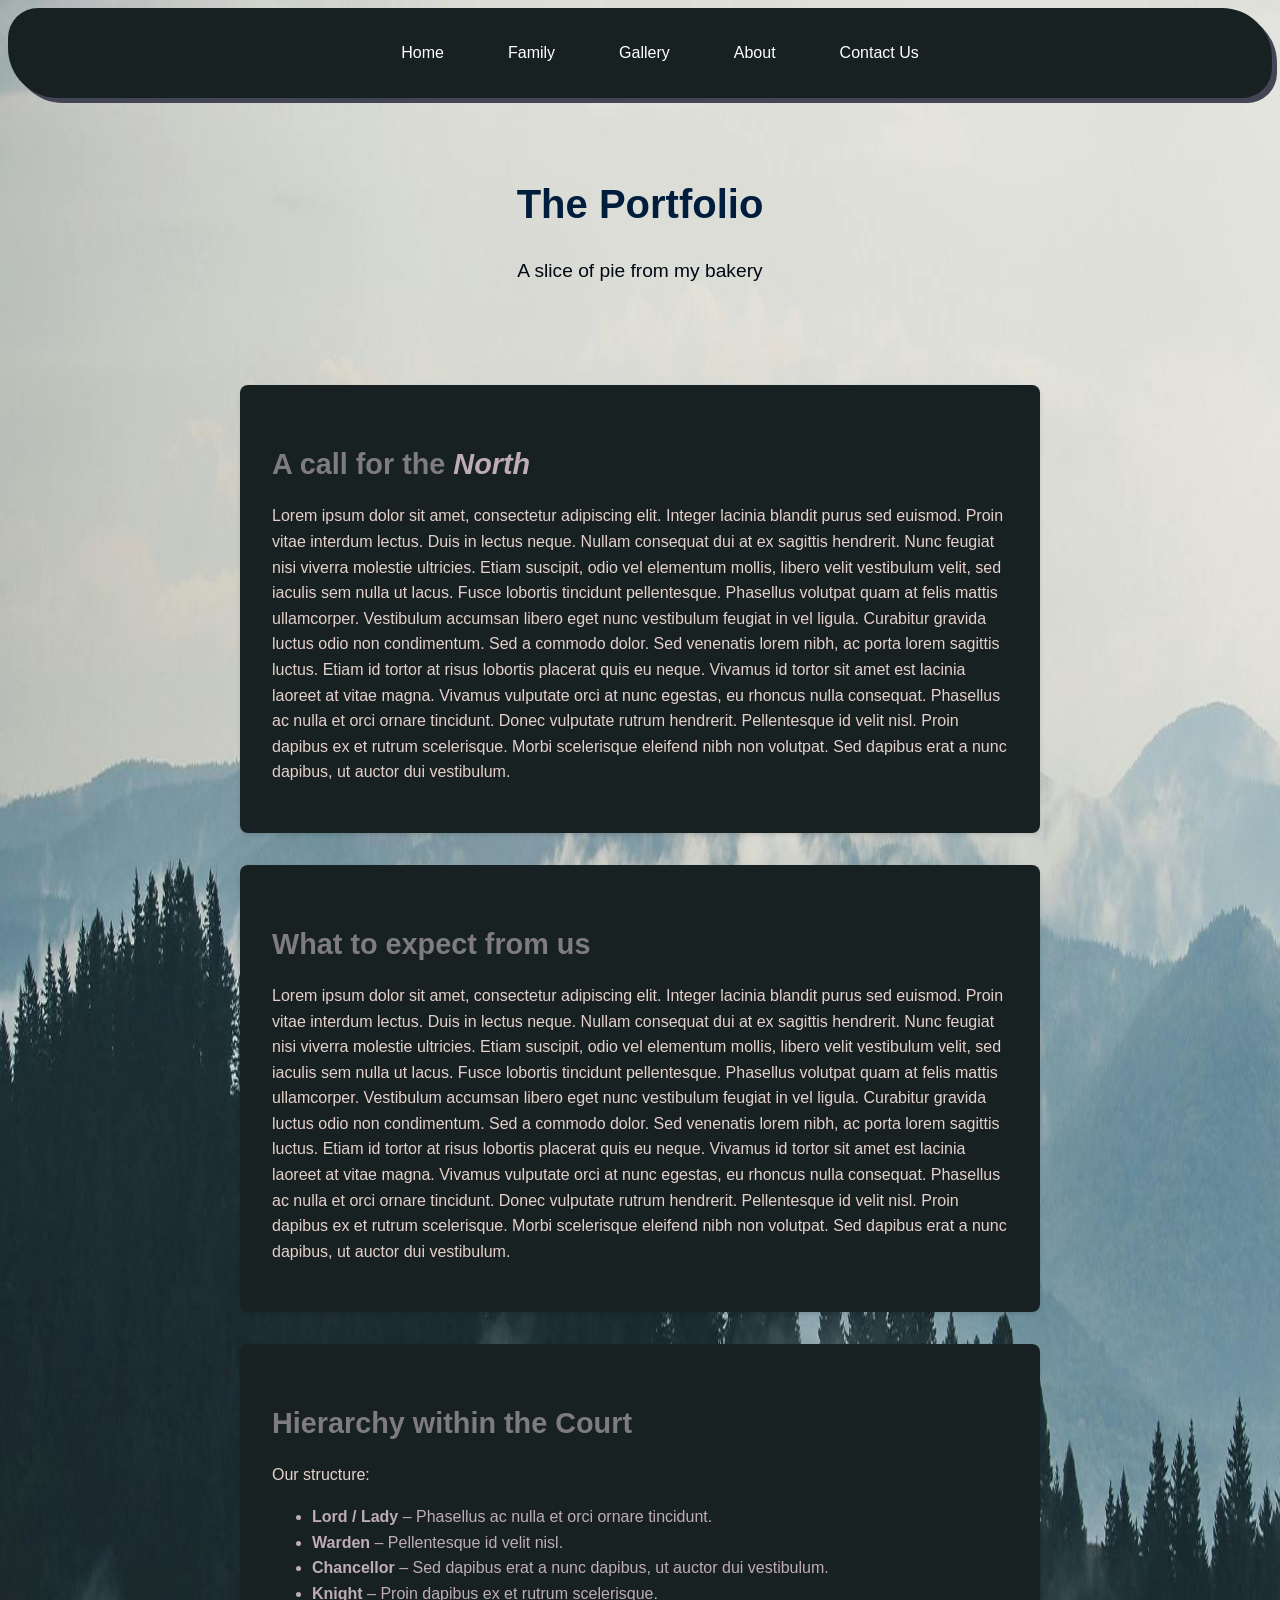
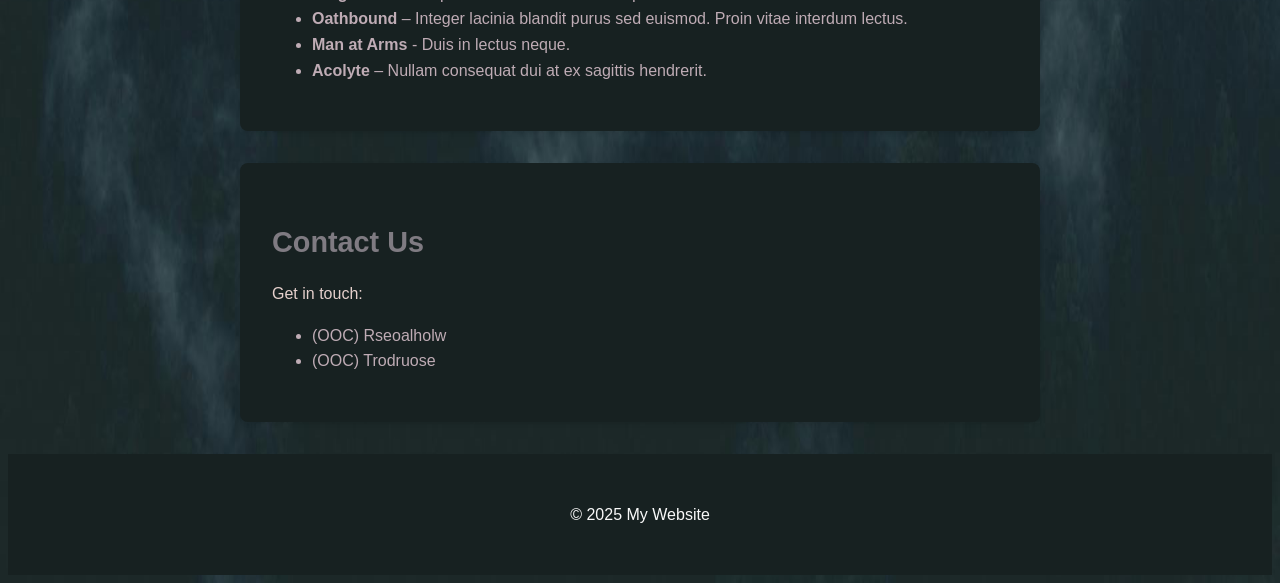
==== commit 561317c0: "fixing index.css link" ====
--- a/index.html
+++ b/index.html
@@ -4,7 +4,7 @@
     <meta charset="UTF-8">
     <meta name="viewport" content="width=device-width, initial-scale=1.0">
     <title>The Portfolio</title>
-    <link rel="stylesheet" href="index.css">
+    <link rel="stylesheet" href="./index.css" type"text/css">
 </head>
 <body>
     <!-- Navigation Section -->
--- a/index.css
+++ b/index.css
@@ -0,0 +1,201 @@
+
+
+body {
+    font-family: Arial, sans-serif;
+    line-height: 1.6;
+    background-image: url(Background-Forest.jpg);
+     background-repeat: no-repeat;
+     background-size: 100% 100%;
+    background-color: #001d3d;
+}
+
+.nav-container {
+    display: flex;
+    justify-content: space-around;
+    align-items: center;
+    background-color: #172121;
+    padding: 1rem 0;
+    position: sticky;
+    top: 1;
+    box-sizing: border-box;
+    border-radius: 30px 50px;
+    box-shadow: 5px 5px #444554;
+}
+
+.main-nav ul {
+    list-style: none;
+    display: flex;
+    justify-content: center;
+    gap: 2rem;
+}
+
+.main-nav a {
+    color: white;
+    text-decoration: none;
+    padding: 0.5rem 1rem;
+    transition: color 0.3s ease;
+}
+
+.main-nav a:hover {
+    color: #006c9e;
+    border-bottom: solid;
+}
+
+
+    .main-header {
+    text-align: center;
+    padding: 3rem 1rem;
+    margin-bottom: 2rem;
+}
+
+.main-header h1 {
+    color: #001d3d;
+    font-size: 2.5rem;
+    margin-bottom: 1rem;
+}
+
+
+.subtitle {
+    color: #000814;
+    font-size: 1.2rem;
+}
+
+
+.main-content {
+    max-width: 800px;
+    margin: 0 auto;
+    padding: 0 1rem;
+}
+
+.about-section, .services-section, .structure-section, .contact-section {
+    background-color: #172121;
+    padding: 2rem;
+    margin-bottom: 2rem;
+    border-radius: 8px;
+    box-shadow: 0 2px 4px rgba(0,0,0,0.1);
+    transition: all 0.5s ease;
+}
+
+.about-section:hover, .services-section:hover, .structure-section:hover, .contact-section:hover {
+    background-color: #00509e;
+    box-shadow: 0 4px 8px rgba(0,0,0,0.2);
+    transform: translateY(-5px);
+    transition: all 0.5s ease;
+    box-shadow: 5px 5px #E5D0CC;
+}
+
+h2 {
+    color: #7F7B82;
+    margin-bottom: 1rem;
+    font-size: 1.8rem;
+}
+
+p {
+    color: #E5D0CC
+}
+
+li {
+    color: #BFACB5;
+}
+
+
+
+.contact-container {
+    max-width: 600px;
+    margin: 2rem auto;
+    padding: 2rem;
+    background-color: #f9f9f9;
+    border-radius: 8px;
+    box-shadow: 0 2px 4px rgba(0, 0, 0, 0.1);
+}
+
+.form-group {
+    margin-bottom: 1.5rem;
+}
+
+label {
+    display: block;
+    margin-bottom: 0.5rem;
+    font-weight: 600;
+}
+
+input[type="text"],
+input[type="discord"],
+select,
+textarea {
+    width: 100%;
+    padding: 0.75rem;
+    border: 1px solid #ddd;
+    border-radius: 4px;
+    font-size: 1rem;
+}
+
+button[type="submit"] {
+    background-color: #007bff;
+    color: white;
+    padding: 0.75rem 1.5rem;
+    border: none;
+    border-radius: 4px;
+    cursor: pointer;
+    font-size: 1rem;
+}
+
+button[type="submit"]:hover {
+    background-color: #0056b3;
+}
+
+
+.gallery-section {
+display: grid;
+grid-template-columns: 1fr 1fr 1fr;
+}
+
+.figure-section img {
+    padding: 0px;
+    position: relative;
+    width: 100%;
+    box-sizing: border-box;
+}
+
+figcaption {
+    background-color: white;
+    width: 33%;
+    text-align: center;
+    color: #333;
+    opacity: 0.80;
+    z-index: 1;
+    padding: 9px 0px 11px 0px;
+    text-transform: uppercase;
+    font-size: 1vw;
+    position: absolute;
+    bottom: 6px;
+}
+
+
+
+
+.highlight {
+    background-color: #172121;
+    padding: 0.2rem 0.5rem;
+    border-radius: 4px;
+}
+
+em {
+    color: #BFACB5;
+    font-style: italic;
+}
+
+
+
+
+.main-footer {
+    text-align: center;
+    padding: 2rem;
+    background-color: #172121;
+    color: white;
+    margin-top: 2rem;
+}
+
+.footer-paragraph {
+    color:#f9f9f9;
+}
